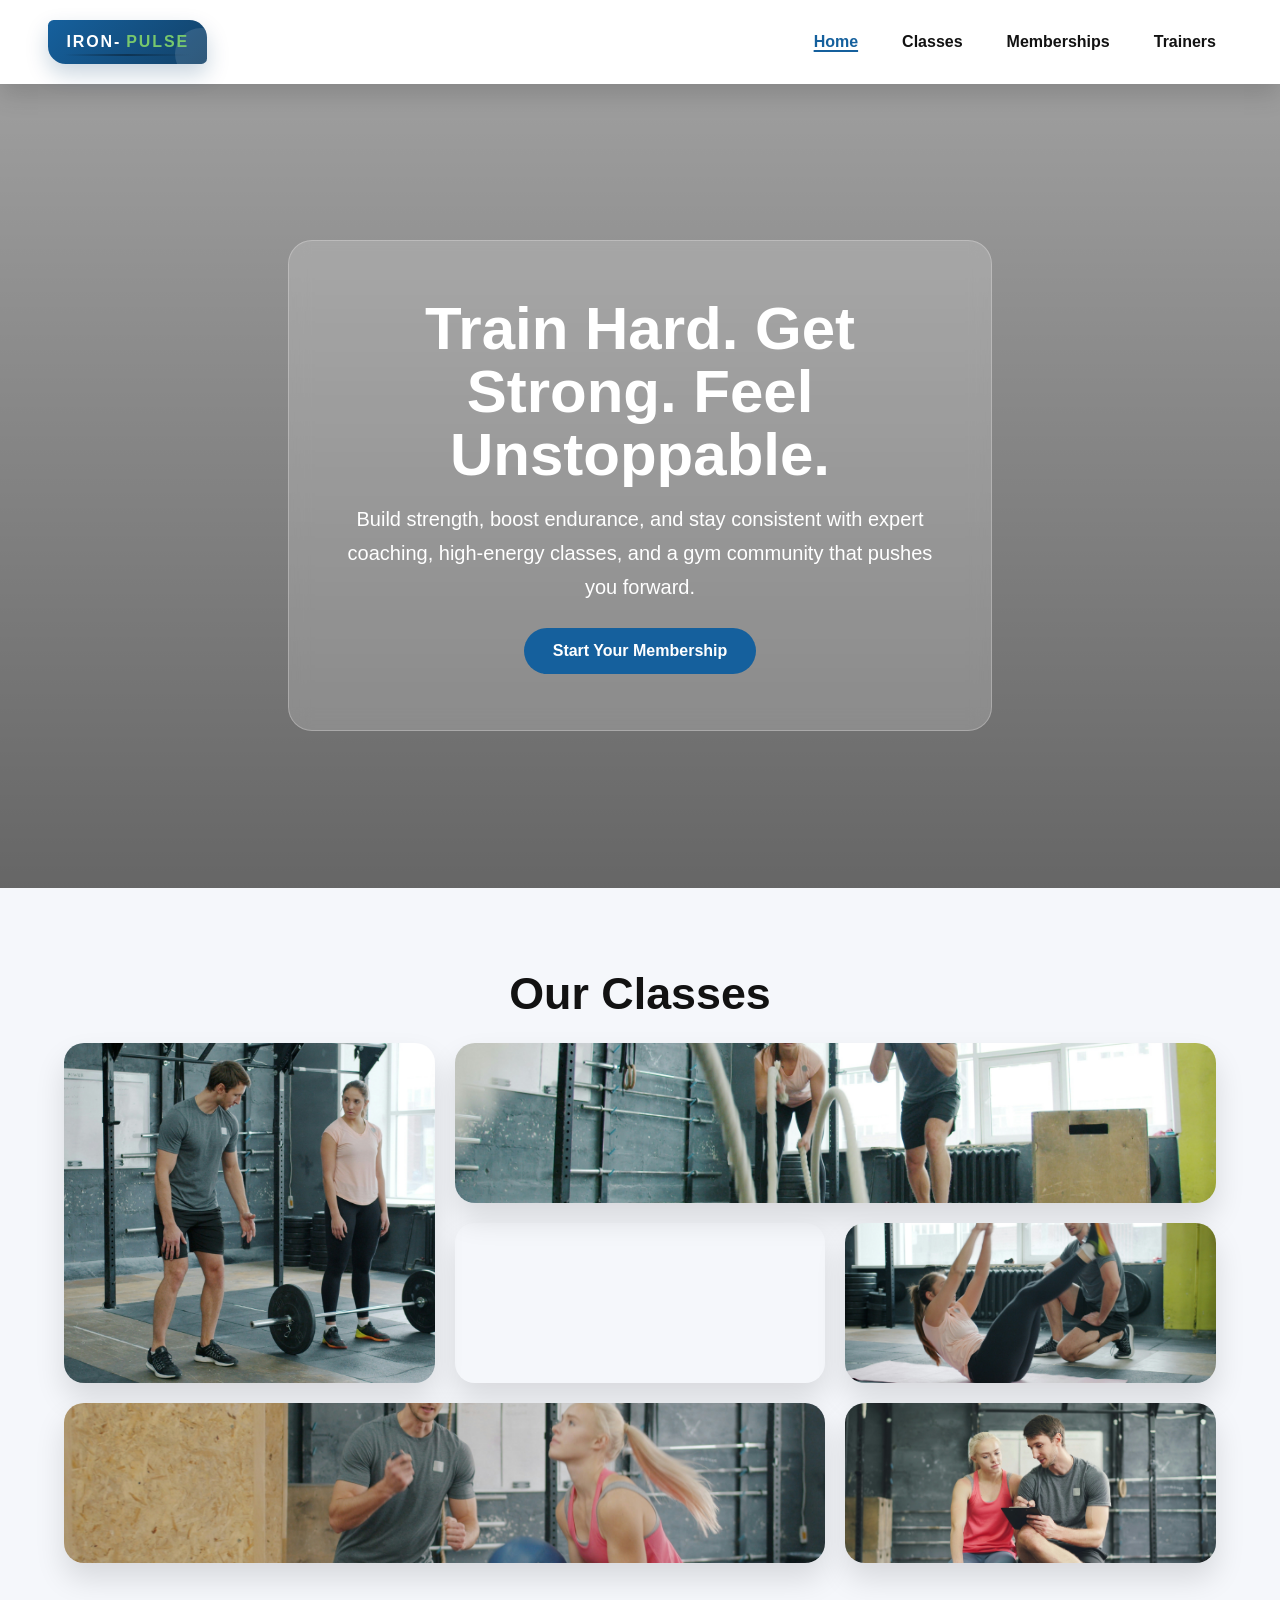
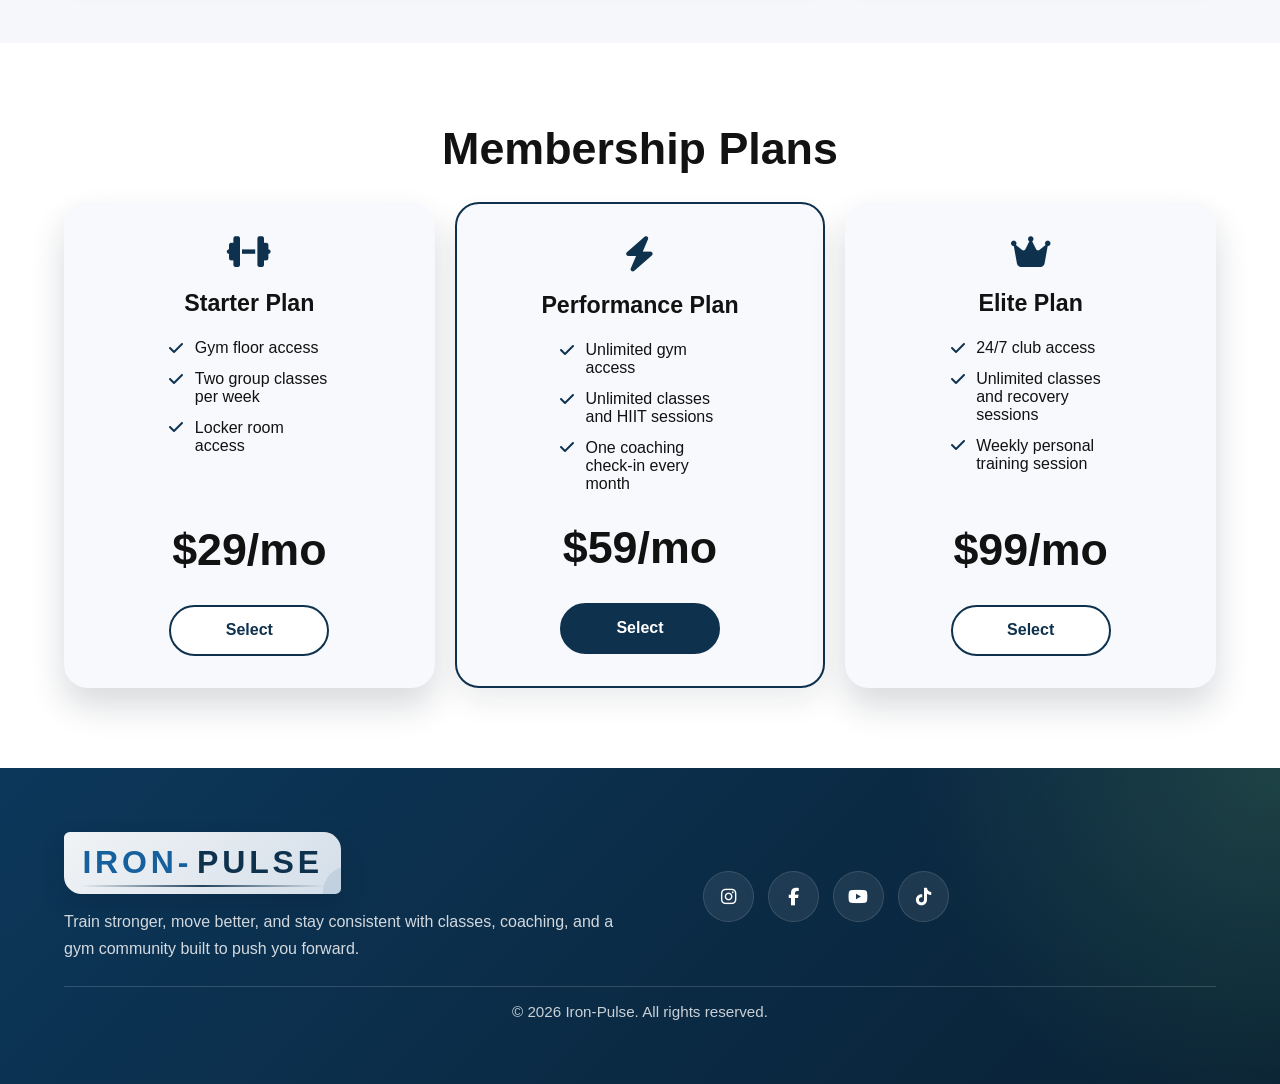
==== index.html @ 8a2f0d2b "Update index.html" ====
<!DOCTYPE html>
<html lang="en">
<head>
    <meta charset="UTF-8">
    <meta name="viewport" content="width=device-width, initial-scale=1.0">
    <title>Iron-Pulse | Home</title>
    <link rel="stylesheet" href="https://cdnjs.cloudflare.com/ajax/libs/font-awesome/6.5.2/css/all.min.css">
    <link rel="stylesheet" href="style.css">
</head>
<body>

    <header class="site-header">
        <a href="#" class="logo">
            Iron-
            <span>Pulse</span>
        </a>

        <button class="ham-menu" type="button" aria-label="Open navigation menu" aria-expanded="false" aria-controls="site-nav">
            <span></span>
            <span></span>
            <span></span>
        </button>

        <nav class="off-screen-menu" id="site-nav">
            <ul>
                <li><a class="current-page" href="#">Home</a></li>
                <li><a href="classes.html">Classes</a></li>
                <li><a href="memberships.html">Memberships</a></li>
                <li><a href="trainers.html">Trainers</a></li>
            </ul>
        </nav>
    </header>
    
    <main>

        <section class="hero">
            <div class="hero-shadow"></div>
            <div class="hero-container">
                <div class="text-box">
                    <h1>Train Hard. Get Strong. Feel Unstoppable.</h1>
                    <p>Build strength, boost endurance, and stay consistent with expert coaching, high-energy classes, and a gym community that pushes you forward.</p>
                    <a class="btn" href="#">Start Your Membership</a>
                </div>
            </div>
        </section>

        <section class="classes">
            <div class="classes-container">
                <h2>Our Classes</h2>
                <div class="classes-grid">
                    <div class="class-box class-box-1"><span>Strength Training</span></div>
                    <div class="class-box class-box-2"><span>HIIT Conditioning</span></div>
                    <div class="class-box class-box-3"><span>Boxing Basics</span></div>
                    <div class="class-box class-box-4"><span>Core Power</span></div>
                    <div class="class-box class-box-5"><span>Mobility Flow</span></div>
                    <div class="class-box class-box-6"><span>Recovery Zone</span></div>
                </div>
            </div>
        </section>

        <section class="memberships">
            <div class="memberships-container">
                <h2>Membership Plans</h2>
                <div class="membership-cards">
                    <article class="card">
                        <i class="fa-solid fa-dumbbell plan-icon" aria-hidden="true"></i>
                        <h3>Starter Plan</h3>
                        <ul>
                            <li>Gym floor access</li>
                            <li>Two group classes per week</li>
                            <li>Locker room access</li>
                        </ul>
                        <p class="price">$29/mo</p>
                        <a href="#" class="plan-btn">Select</a>
                    </article>

                    <article class="card recommended">
                        <i class="fa-solid fa-bolt plan-icon" aria-hidden="true"></i>
                        <h3>Performance Plan</h3>
                        <ul>
                            <li>Unlimited gym access</li>
                            <li>Unlimited classes and HIIT sessions</li>
                            <li>One coaching check-in every month</li>
                        </ul>
                        <p class="price">$59/mo</p>
                        <a href="#" class="plan-btn">Select</a>
                    </article>

                    <article class="card">
                        <i class="fa-solid fa-crown plan-icon" aria-hidden="true"></i>
                        <h3>Elite Plan</h3>
                        <ul>
                            <li>24/7 club access</li>
                            <li>Unlimited classes and recovery sessions</li>
                            <li>Weekly personal training session</li>
                        </ul>
                        <p class="price">$99/mo</p>
                        <a href="#" class="plan-btn">Select</a>
                    </article>
                </div>
            </div>
        </section>

    </main>

    <footer class="site-footer">
        <div class="footer-container">
            <div class="footer-brand">
                <a href="#" class="footer-logo">Iron-<span>Pulse</span></a>
                <p>Train stronger, move better, and stay consistent with classes, coaching, and a gym community built to push you forward.</p>
            </div>

            <div class="footer-links">
                <a href="#" aria-label="Instagram">
                    <i class="fa-brands fa-instagram" aria-hidden="true"></i>
                </a>
                <a href="#" aria-label="Facebook">
                    <i class="fa-brands fa-facebook-f" aria-hidden="true"></i>
                </a>
                <a href="#" aria-label="YouTube">
                    <i class="fa-brands fa-youtube" aria-hidden="true"></i>
                </a>
                <a href="#" aria-label="TikTok">
                    <i class="fa-brands fa-tiktok" aria-hidden="true"></i>
                </a>
            </div>

            <p class="footer-copy">&copy; 2026 Iron-Pulse. All rights reserved.</p>
        </div>
    </footer>

    <script>
        const hamMenu = document.querySelector('.ham-menu');
        const offScreenMenu = document.querySelector('.off-screen-menu');

        hamMenu.addEventListener('click', () => {
            const isActive = hamMenu.classList.toggle('active');
            offScreenMenu.classList.toggle('active');
            hamMenu.setAttribute('aria-expanded', String(isActive));
            hamMenu.setAttribute('aria-label', isActive ? 'Close navigation menu' : 'Open navigation menu');
        });
    </script>
</body>
</html>
---- style.css ----
:root {
    --primary-color: hsl(207, 76%, 35%);
    --white: white;
    --text-color: #121212;
    --header-shadow: 0 10px 24px rgba(0, 0, 0, 0.16);
    --secondary-color: hsl(207, 70%, 18%);
}

* {
    margin: 0;
    padding: 0;
    box-sizing: border-box;
}

body {
    font-family: Arial, sans-serif;
    color: var(--text-color);
}

.site-header {
    width: 100%;
    display: flex;
    justify-content: space-between;
    align-items: center;
    gap: 1rem;
    padding: 1rem clamp(1rem, 4vw, 3rem);
    background-color: var(--white);
    box-shadow: var(--header-shadow);
    position: relative;
    z-index: 1000;
}

.logo {
    position: relative;
    display: inline-flex;
    align-items: center;
    gap: 0.3rem;
    padding: 0.8rem 1.15rem;
    background: linear-gradient(135deg, var(--primary-color), hsl(207, 70%, 24%));
    color: var(--white);
    font-weight: 700;
    text-decoration: none;
    text-transform: uppercase;
    letter-spacing: 0.12em;
    border-radius: 0.35rem 1.1rem 0.35rem 1.1rem;
    box-shadow: 0 10px 22px rgba(11, 64, 108, 0.22);
    overflow: hidden;
}

.logo::after {
    content: "";
    position: absolute;
    inset: auto -12% -38% auto;
    width: 3.25rem;
    height: 3.25rem;
    background: rgba(255, 255, 255, 0.12);
    border-radius: 50%;
}

.logo span {
    color: #77c76d;
    position: relative;
    z-index: 1;
}

.logo::before {
    content: "";
    position: absolute;
    left: 1rem;
    right: 1rem;
    bottom: 0.45rem;
    height: 2px;
    background: linear-gradient(90deg, transparent, var(--secondary-color), transparent);
    opacity: 0.9;
}

.ham-menu {
    display: inline-flex;
    flex-direction: column;
    justify-content: space-between;
    width: 2.5rem;
    height: 2rem;
    padding: 0;
    border: 0;
    background: transparent;
    cursor: pointer;
    position: relative;
    z-index: 1100;
}

.ham-menu span {
    display: block;
    width: 100%;
    height: 0.25rem;
    background-color: var(--primary-color);
    border-radius: 999px;
    transition: transform 0.3s ease, opacity 0.3s ease, background-color 0.3s ease;
    transform-origin: center;
}

.ham-menu.active span:nth-child(1) {
    transform: translateY(0.875rem) rotate(45deg);
    background-color: var(--white);
}

.ham-menu.active span:nth-child(2) {
    opacity: 0;
}

.ham-menu.active span:nth-child(3) {
    transform: translateY(-0.875rem) rotate(-45deg);
    background-color: var(--white);
}

.off-screen-menu {
    position: fixed;
    top: 0;
    right: -100%;
    width: min(85vw, 22rem);
    height: 100dvh;
    padding: 6rem 2rem 2rem;
    background-color: var(--secondary-color);
    transition: right 0.3s ease;
    z-index: 1050;
}

.off-screen-menu.active {
    right: 0;
}

.off-screen-menu ul {
    list-style: none;
    display: flex;
    flex-direction: column;
    gap: 1rem;
}

.off-screen-menu a {
    display: block;
    color: var(--white);
    text-decoration: none;
    font-size: clamp(1.1rem, 2vw, 1.35rem);
    font-weight: 700;
    padding: 0.85rem 1rem;
    border: 1px solid rgba(255, 255, 255, 0.2);
}

.off-screen-menu a:hover,
.off-screen-menu a:focus-visible {
    background-color: rgba(255, 255, 255, 0.12);
    outline: none;
}

@media (min-width: 768px) {
    .site-header {
        padding-block: 1.25rem;
    }

    .ham-menu {
        display: none;
    }

    .off-screen-menu {
        position: static;
        width: auto;
        height: auto;
        padding: 0;
        background-color: transparent;
        transition: none;
    }

    .off-screen-menu ul {
        flex-direction: row;
        align-items: center;
        gap: 0.75rem;
    }

    .off-screen-menu a {
        color: var(--text-color);
        font-size: 1rem;
        padding: 0.65rem 1rem;
        border: 0;
        background-color: transparent;
    }

    .off-screen-menu a:hover,
    .off-screen-menu a:focus-visible {
        color: var(--primary-color);
    }

    .off-screen-menu a.current-page {
        color: var(--primary-color);
        font-weight: bold;
        text-decoration: underline;
        text-decoration-color: var(--primary-color);
        text-decoration-thickness: 2px;
        text-underline-offset: 0.18em;
    }
}


/* hero section */
.hero {
    min-height: calc(100dvh - 5rem);
    color: white;
    background: url('images/hero.jpg');
    background-repeat: no-repeat;
    background-size: cover;
    background-position: center;
    position: relative;
    display: flex;
    justify-content: center;
    align-items: center;
    text-align: center;
    padding: clamp(2rem, 6vw, 5rem) clamp(1rem, 4vw, 3rem);
}

.hero-shadow {
    position: absolute;
    inset: 0;
    background: linear-gradient(180deg, rgba(0, 0, 0, 0.38), rgba(0, 0, 0, 0.6));
}

.hero-container {
    position: relative;
    z-index: 1;
    width: min(100%, 70rem);
    display: flex;
    justify-content: center;
}

.text-box {
    width: min(100%, 44rem);
    background: rgba(245, 244, 244, 0.2);
    backdrop-filter: blur(10px);
    border: 1px solid rgba(241, 239, 239, 0.3);
    padding: clamp(1.5rem, 5vw, 3.5rem);
    border-radius: clamp(1rem, 2vw, 1.5rem);
}

.text-box h1 {
    font-size: clamp(2rem, 4.8vw, 3.75rem);
    line-height: 1.05;
    margin-bottom: 1rem;
    text-wrap: balance;
}

.text-box p {
    max-width: 38rem;
    margin: 0 auto;
    font-size: clamp(1rem, 2.2vw, 1.25rem);
    line-height: 1.7;
}

.btn {
    display: inline-block;
    margin-top: 1.5rem;
    background-color: var(--primary-color);
    color: white;
    text-decoration: none;
    padding: 0.9rem 1.8rem;
    font-weight: bold;
    border-radius: 999px;
    cursor: pointer;
    transition: transform 0.3s ease, box-shadow 0.3s ease, background-color 0.3s ease;
}

.btn:hover,
.btn:focus-visible {
    background-color: var(--secondary-color);
    transform: translateY(-4px);
    box-shadow: 0 14px 24px rgba(0, 0, 0, 0.18);
    outline: none;
}

@media (max-width: 767px) {
    .hero {
        min-height: calc(100dvh - 4.5rem);
    }

    .text-box {
        text-align: left;
    }

    .text-box p {
        margin-inline: 0;
    }

    .btn {
        width: 100%;
        text-align: center;
    }
}

@media (min-width: 900px) {
    .hero {
        min-height: calc(100dvh - 6rem);
    }

    .text-box {
        padding-inline: clamp(2.5rem, 4vw, 4rem);
    }
}

/* classes section */
.classes {
    padding: clamp(3rem, 7vw, 5rem) clamp(1rem, 4vw, 3rem);
    background: #f5f7fb;
}

.classes-container {
    width: min(100%, 72rem);
    margin: 0 auto;
}

.classes-container h2 {
    margin-bottom: 1.5rem;
    font-size: clamp(1.8rem, 4vw, 2.8rem);
    text-align: center;
}

.classes-grid {
    display: grid;
    grid-template-columns: 1fr;
    gap: 1rem;
}

.class-box {
    min-height: 14rem;
    position: relative;
    display: flex;
    align-items: flex-end;
    padding: 1.25rem;
    border-radius: 1.25rem;
    overflow: hidden;
    box-shadow: 0 16px 30px rgba(0, 0, 0, 0.12);
    isolation: isolate;
}

.class-box-1 {
    --class-image: url('images/strength-training.jpg');
}

.class-box-2 {
    --class-image: url('images/HIIT-conditioning.jpg');
}

.class-box-3 {
    --class-image: url('images/boxing-basics.jpg');
}

.class-box-4 {
    --class-image: url('images/core-power.jpg');
}

.class-box-5 {
    --class-image: url('images/mobility-flow.jpg');
}

.class-box-6 {
    --class-image: url('images/recovery-zone.jpg');
}

.class-box::before {
    content: "";
    position: absolute;
    inset: 0;
    background-image: var(--class-image);
    background-repeat: no-repeat;
    background-size: cover;
    background-position: center;
    transform: scale(1.12);
    transition: transform 0.35s ease;
    z-index: -2;
}

.class-box::after {
    content: "";
    position: absolute;
    inset: auto 0 0;
    height: 45%;
    background: linear-gradient(180deg, transparent, rgba(0, 0, 0, 0.72));
    opacity: 0;
    transform: translateY(18px);
    transition: opacity 0.35s ease, transform 0.35s ease;
    z-index: -1;
}

.class-box span {
    position: relative;
    color: var(--white);
    font-size: clamp(1.15rem, 2vw, 1.5rem);
    font-weight: 700;
    letter-spacing: 0.03em;
    opacity: 0;
    transform: translateY(12px);
    transition: opacity 0.35s ease, transform 0.35s ease;
}

.class-box:hover::before,
.class-box:focus-within::before {
    transform: scale(1);
}

.class-box:hover::after,
.class-box:focus-within::after {
    opacity: 1;
    transform: translateY(0);
}

.class-box:hover span,
.class-box:focus-within span {
    opacity: 1;
    transform: translateY(0);
}

@media (hover: none) {
    .class-box::before {
        transform: scale(1);
    }

    .class-box::after {
        opacity: 1;
        transform: translateY(0);
    }

    .class-box span {
        opacity: 1;
        transform: translateY(0);
    }
}

@media (min-width: 900px) {
    .classes-grid {
        grid-template-columns: repeat(3, minmax(0, 1fr));
        grid-template-rows: repeat(3, minmax(10rem, 1fr));
        grid-template-areas:
            "box-1 box-2 box-2"
            "box-1 box-3 box-4"
            "box-5 box-5 box-6";
        gap: 1.25rem;
    }

    .class-box {
        min-height: 0;
    }

    .class-box-1 {
        grid-area: box-1;
    }

    .class-box-2 {
        grid-area: box-2;
    }

    .class-box-3 {
        grid-area: box-3;
    }

    .class-box-4 {
        grid-area: box-4;
    }

    .class-box-5 {
        grid-area: box-5;
    }

    .class-box-6 {
        grid-area: box-6;
    }
}

/* memberships section */
.memberships {
    padding: clamp(3rem, 7vw, 5rem) clamp(1rem, 4vw, 3rem);
    background: var(--white);
}

.memberships-container {
    width: min(100%, 72rem);
    margin: 0 auto;
}

.memberships-container h2 {
    margin-bottom: 1.75rem;
    font-size: clamp(1.8rem, 4vw, 2.8rem);
    text-align: center;
}

.membership-cards {
    display: grid;
    grid-template-columns: 1fr;
    gap: 1.25rem;
}

.card {
    display: flex;
    flex-direction: column;
    align-items: center;
    gap: 0.35rem;
    padding: 2rem 1.5rem;
    border-radius: 1.5rem;
    background: #f7f9fc;
    box-shadow: 0 14px 28px rgba(15, 23, 42, 0.08);
    text-align: center;
    transition: transform 0.3s ease, box-shadow 0.3s ease;
}

.plan-icon {
    font-size: 2.2rem;
    color: var(--secondary-color);
    margin-bottom: 1rem;
}

.card h3 {
    font-size: 1.45rem;
    margin-bottom: 1rem;
}

.card ul {
    list-style: none;
    margin-bottom: 1.5rem;
    width: fit-content;
    max-width: min(100%, 18ch);
    margin-inline: auto;
    text-align: left;
}

.card li {
    position: relative;
    padding-left: 1.6rem;
}

.card li + li {
    margin-top: 0.8rem;
}

.card li::before {
    content: "\f00c";
    font-family: "Font Awesome 6 Free";
    font-weight: 900;
    color: var(--secondary-color);
    position: absolute;
    left: 0;
    top: 0.05rem;
}

.price {
    margin-top: auto;
    margin-bottom: 1.5rem;
    font-size: clamp(2rem, 5vw, 2.8rem);
    font-weight: 800;
    color: var(--text-color);
}

.plan-btn {
    display: inline-block;
    min-width: 10rem;
    padding: 0.9rem 1.5rem;
    border: 2px solid var(--secondary-color);
    border-radius: 999px;
    text-decoration: none;
    font-weight: 700;
    color: var(--secondary-color);
    background: var(--white);
    transition: background-color 0.3s ease, color 0.3s ease, transform 0.3s ease, box-shadow 0.3s ease;
}

.card:not(.recommended):hover {
    transform: translateY(-6px);
    box-shadow: 0 18px 34px rgba(15, 23, 42, 0.16);
}

.card:not(.recommended) .plan-btn:hover,
.card:not(.recommended) .plan-btn:focus-visible {
    background-color: var(--secondary-color);
    color: var(--white);
    outline: none;
}

.card.recommended {
    border: 2px solid var(--secondary-color);
}

.card:not(.recommended) {
    box-shadow: 0 18px 34px rgba(15, 23, 42, 0.16);
}

.card.recommended .plan-btn {
    background: var(--secondary-color);
    color: var(--white);
}

.card.recommended .plan-btn:hover,
.card.recommended .plan-btn:focus-visible {
    background-color: var(--primary-color);
    transform: translateY(-4px);
    box-shadow: 0 14px 24px rgba(15, 23, 42, 0.18);
    outline: none;
}

@media (min-width: 900px) {
    .membership-cards {
        grid-template-columns: repeat(3, minmax(0, 1fr));
        align-items: stretch;
    }
}

/* footer */
.site-footer {
    padding: clamp(2.5rem, 6vw, 4rem) clamp(1rem, 4vw, 3rem);
    background:
        radial-gradient(circle at top right, rgba(119, 199, 109, 0.18), transparent 28%),
        linear-gradient(135deg, hsl(207, 76%, 20%), hsl(207, 70%, 12%));
    color: var(--white);
}

.footer-container {
    width: min(100%, 72rem);
    margin: 0 auto;
    display: grid;
    gap: 1.5rem;
}

.footer-brand {
    display: grid;
    gap: 0.85rem;
}

.footer-logo {
    position: relative;
    display: inline-flex;
    align-items: center;
    gap: 0.3rem;
    width: fit-content;
    padding: 0.8rem 1.15rem;
    background: linear-gradient(135deg, rgba(255, 255, 255, 0.94), rgba(240, 247, 255, 0.88));
    color: var(--primary-color);
    text-decoration: none;
    font-size: clamp(1.4rem, 3vw, 2rem);
    font-weight: 800;
    text-transform: uppercase;
    letter-spacing: 0.12em;
    border-radius: 0.35rem 1.1rem 0.35rem 1.1rem;
    box-shadow: 0 10px 22px rgba(7, 28, 48, 0.22);
    overflow: hidden;
}

.footer-logo::before {
    content: "";
    position: absolute;
    left: 1rem;
    right: 1rem;
    bottom: 0.45rem;
    height: 2px;
    background: linear-gradient(90deg, transparent, var(--secondary-color), transparent);
    opacity: 0.9;
}

.footer-logo::after {
    content: "";
    position: absolute;
    inset: auto -12% -38% auto;
    width: 3.25rem;
    height: 3.25rem;
    background: rgba(16, 84, 139, 0.1);
    border-radius: 50%;
}

.footer-logo span {
    color: var(--secondary-color);
    position: relative;
    z-index: 1;
}

.footer-brand p {
    max-width: 36rem;
    color: rgba(255, 255, 255, 0.82);
    line-height: 1.7;
}

.footer-links {
    display: flex;
    flex-wrap: wrap;
    align-items: center;
    justify-content: flex-start;
    gap: 0.85rem;
}

.footer-links a {
    display: inline-flex;
    align-items: center;
    justify-content: center;
    width: 3.2rem;
    height: 3.2rem;
    border-radius: 999px;
    text-decoration: none;
    color: var(--white);
    background: rgba(255, 255, 255, 0.08);
    border: 1px solid rgba(255, 255, 255, 0.12);
    transition: transform 0.3s ease, background-color 0.3s ease, border-color 0.3s ease;
}

.footer-links a:hover,
.footer-links a:focus-visible {
    transform: translateY(-3px);
    background: rgba(119, 199, 109, 0.16);
    border-color: rgba(119, 199, 109, 0.5);
    outline: none;
}

.footer-links i {
    font-size: 1.1rem;
}

.footer-copy {
    border-top: 1px solid rgba(255, 255, 255, 0.16);
    padding-top: 1rem;
    color: rgba(255, 255, 255, 0.78);
    font-size: 0.95rem;
    text-align: center;
}

@media (min-width: 900px) {
    .footer-container {
        grid-template-columns: 1.2fr 1fr;
        align-items: center;
    }

    .footer-copy {
        grid-column: 1 / -1;
    }
}
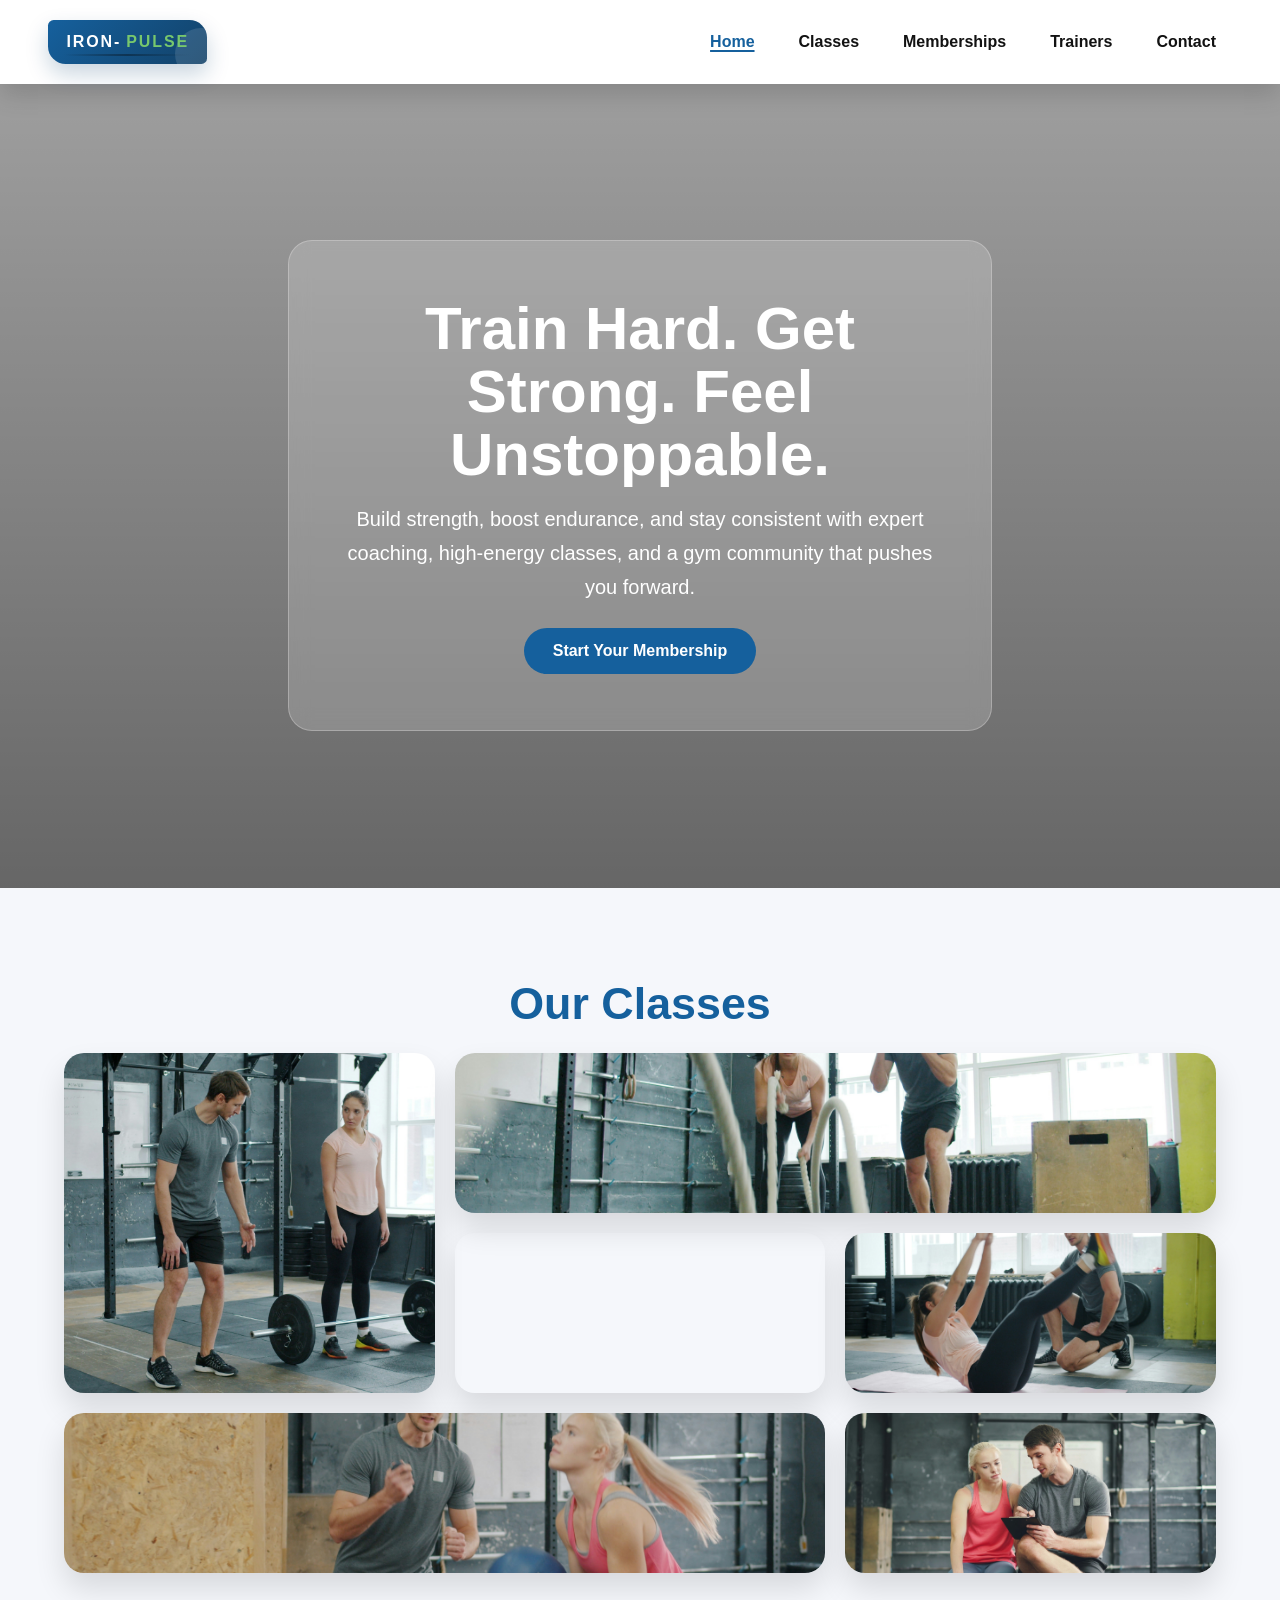
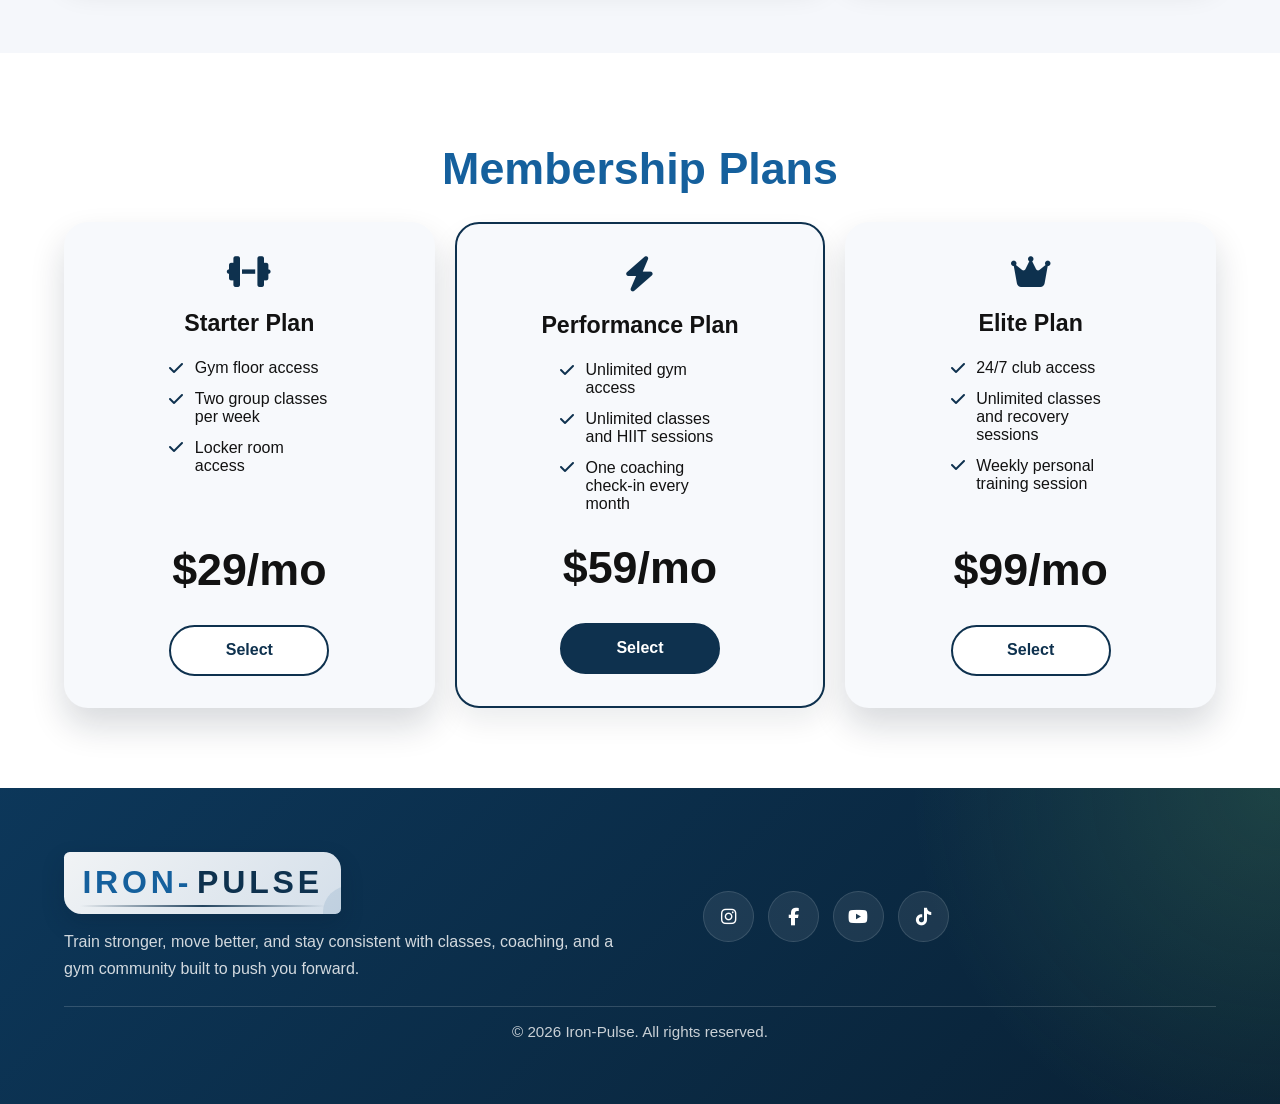
==== commit 6e34f2e8: "Update project files" ====
--- a/index.html
+++ b/index.html
@@ -10,7 +10,7 @@
 <body>
 
     <header class="site-header">
-        <a href="#" class="logo">
+        <a href="index.html" class="logo">
             Iron-
             <span>Pulse</span>
         </a>
@@ -23,10 +23,11 @@
 
         <nav class="off-screen-menu" id="site-nav">
             <ul>
-                <li><a class="current-page" href="#">Home</a></li>
+                <li><a class="current-page" href="index.html">Home</a></li>
                 <li><a href="classes.html">Classes</a></li>
                 <li><a href="memberships.html">Memberships</a></li>
                 <li><a href="trainers.html">Trainers</a></li>
+                <li><a href="contact.html">Contact</a></li>
             </ul>
         </nav>
     </header>
@@ -39,14 +40,14 @@
                 <div class="text-box">
                     <h1>Train Hard. Get Strong. Feel Unstoppable.</h1>
                     <p>Build strength, boost endurance, and stay consistent with expert coaching, high-energy classes, and a gym community that pushes you forward.</p>
-                    <a class="btn" href="#">Start Your Membership</a>
+                    <a class="btn" href="memberships.html">Start Your Membership</a>
                 </div>
             </div>
         </section>
 
-        <section class="classes">
-            <div class="classes-container">
-                <h2>Our Classes</h2>
+        <section class="classes section-shell">
+            <div class="classes-container content-container">
+                <h2 class="section-heading">Our Classes</h2>
                 <div class="classes-grid">
                     <div class="class-box class-box-1"><span>Strength Training</span></div>
                     <div class="class-box class-box-2"><span>HIIT Conditioning</span></div>
@@ -58,9 +59,9 @@
             </div>
         </section>
 
-        <section class="memberships">
-            <div class="memberships-container">
-                <h2>Membership Plans</h2>
+        <section class="memberships section-shell">
+            <div class="memberships-container content-container">
+                <h2 class="section-heading">Membership Plans</h2>
                 <div class="membership-cards">
                     <article class="card">
                         <i class="fa-solid fa-dumbbell plan-icon" aria-hidden="true"></i>
@@ -104,7 +105,7 @@
     </main>
 
     <footer class="site-footer">
-        <div class="footer-container">
+        <div class="footer-container content-container">
             <div class="footer-brand">
                 <a href="#" class="footer-logo">Iron-<span>Pulse</span></a>
                 <p>Train stronger, move better, and stay consistent with classes, coaching, and a gym community built to push you forward.</p>
--- a/style.css
+++ b/style.css
@@ -15,6 +15,22 @@
 body {
     font-family: Arial, sans-serif;
     color: var(--text-color);
+}
+
+.section-shell {
+    padding: clamp(3rem, 7vw, 5rem) clamp(1rem, 4vw, 3rem);
+}
+
+.content-container {
+    width: min(100%, 72rem);
+    margin: 0 auto;
+}
+
+.section-heading {
+    text-align: center;
+    font-size: clamp(1.8rem, 4vw, 2.8rem);
+    margin: 10px 0 40px;
+    color: var(--primary-color);
 }
 
 .site-header {
@@ -30,40 +46,53 @@
     z-index: 1000;
 }
 
-.logo {
+.logo,
+.footer-logo {
     position: relative;
     display: inline-flex;
     align-items: center;
     gap: 0.3rem;
     padding: 0.8rem 1.15rem;
+    border-radius: 0.35rem 1.1rem 0.35rem 1.1rem;
+    overflow: hidden;
+}
+
+.logo {
     background: linear-gradient(135deg, var(--primary-color), hsl(207, 70%, 24%));
     color: var(--white);
     font-weight: 700;
     text-decoration: none;
     text-transform: uppercase;
     letter-spacing: 0.12em;
-    border-radius: 0.35rem 1.1rem 0.35rem 1.1rem;
     box-shadow: 0 10px 22px rgba(11, 64, 108, 0.22);
-    overflow: hidden;
-}
-
-.logo::after {
+}
+
+.logo::after,
+.footer-logo::after {
     content: "";
     position: absolute;
     inset: auto -12% -38% auto;
     width: 3.25rem;
     height: 3.25rem;
+    border-radius: 50%;
+}
+
+.logo::after {
     background: rgba(255, 255, 255, 0.12);
-    border-radius: 50%;
+}
+
+.logo span,
+.footer-logo span {
+    position: relative;
+    z-index: 1;
 }
 
 .logo span {
     color: #77c76d;
-    position: relative;
-    z-index: 1;
-}
-
-.logo::before {
+}
+
+.logo::before,
+.footer-logo::before {
     content: "";
     position: absolute;
     left: 1rem;
@@ -304,19 +333,11 @@
 
 /* classes section */
 .classes {
-    padding: clamp(3rem, 7vw, 5rem) clamp(1rem, 4vw, 3rem);
     background: #f5f7fb;
-}
-
-.classes-container {
-    width: min(100%, 72rem);
-    margin: 0 auto;
 }
 
 .classes-container h2 {
     margin-bottom: 1.5rem;
-    font-size: clamp(1.8rem, 4vw, 2.8rem);
-    text-align: center;
 }
 
 .classes-grid {
@@ -472,19 +493,11 @@
 
 /* memberships section */
 .memberships {
-    padding: clamp(3rem, 7vw, 5rem) clamp(1rem, 4vw, 3rem);
     background: var(--white);
-}
-
-.memberships-container {
-    width: min(100%, 72rem);
-    margin: 0 auto;
 }
 
 .memberships-container h2 {
     margin-bottom: 1.75rem;
-    font-size: clamp(1.8rem, 4vw, 2.8rem);
-    text-align: center;
 }
 
 .membership-cards {
@@ -616,8 +629,6 @@
 }
 
 .footer-container {
-    width: min(100%, 72rem);
-    margin: 0 auto;
     display: grid;
     gap: 1.5rem;
 }
@@ -628,12 +639,7 @@
 }
 
 .footer-logo {
-    position: relative;
-    display: inline-flex;
-    align-items: center;
-    gap: 0.3rem;
     width: fit-content;
-    padding: 0.8rem 1.15rem;
     background: linear-gradient(135deg, rgba(255, 255, 255, 0.94), rgba(240, 247, 255, 0.88));
     color: var(--primary-color);
     text-decoration: none;
@@ -641,36 +647,15 @@
     font-weight: 800;
     text-transform: uppercase;
     letter-spacing: 0.12em;
-    border-radius: 0.35rem 1.1rem 0.35rem 1.1rem;
     box-shadow: 0 10px 22px rgba(7, 28, 48, 0.22);
-    overflow: hidden;
-}
-
-.footer-logo::before {
-    content: "";
-    position: absolute;
-    left: 1rem;
-    right: 1rem;
-    bottom: 0.45rem;
-    height: 2px;
-    background: linear-gradient(90deg, transparent, var(--secondary-color), transparent);
-    opacity: 0.9;
 }
 
 .footer-logo::after {
-    content: "";
-    position: absolute;
-    inset: auto -12% -38% auto;
-    width: 3.25rem;
-    height: 3.25rem;
     background: rgba(16, 84, 139, 0.1);
-    border-radius: 50%;
 }
 
 .footer-logo span {
     color: var(--secondary-color);
-    position: relative;
-    z-index: 1;
 }
 
 .footer-brand p {
@@ -731,3 +716,73 @@
         grid-column: 1 / -1;
     }
 }
+
+
+/*contact us page*/
+.contact-main {
+    background: var(--white);
+}
+.contact-container {
+    display: grid;
+    grid-template-columns: minmax(0, 1fr);
+    gap: clamp(2rem, 4vw, 4rem);
+    align-items: start;
+}
+.contact-form {
+  min-width: 0;
+}
+.contact-info {
+  min-width: 0;
+}
+.form-group {
+  margin-bottom: 20px;
+}
+.form-group label {
+  display: block;
+  margin-bottom: 8px;
+  font-weight: bold;
+}
+input,
+textarea {
+  width: 100%;
+  padding: 12px;
+  border: 1px solid #ddd;
+  border-radius: 8px;
+  font-family: inherit;
+}
+input:focus,
+textarea:focus {
+  outline: none;
+  box-shadow: 0 0 0 3px rgba(46, 125, 50, 0.1);
+}
+.info-item {
+  display: flex;
+  gap: 20px;
+  margin-bottom: 30px;
+}
+.info-item i {
+  font-size: 1.5rem;
+}
+
+.contact-btn {
+    background-color: var(--primary-color);
+    color: white;
+    padding: 10px;
+    border: none;
+    border-radius: 10px;
+}
+
+.contact-btn:hover {
+    font-weight: bold;
+}
+
+.fas {
+    color: var(--primary-color);
+}
+
+@media (min-width: 768px) {
+    .contact-container {
+        grid-template-columns: minmax(0, 1.65fr) minmax(18rem, 1fr);
+        align-items: stretch;
+    }
+}
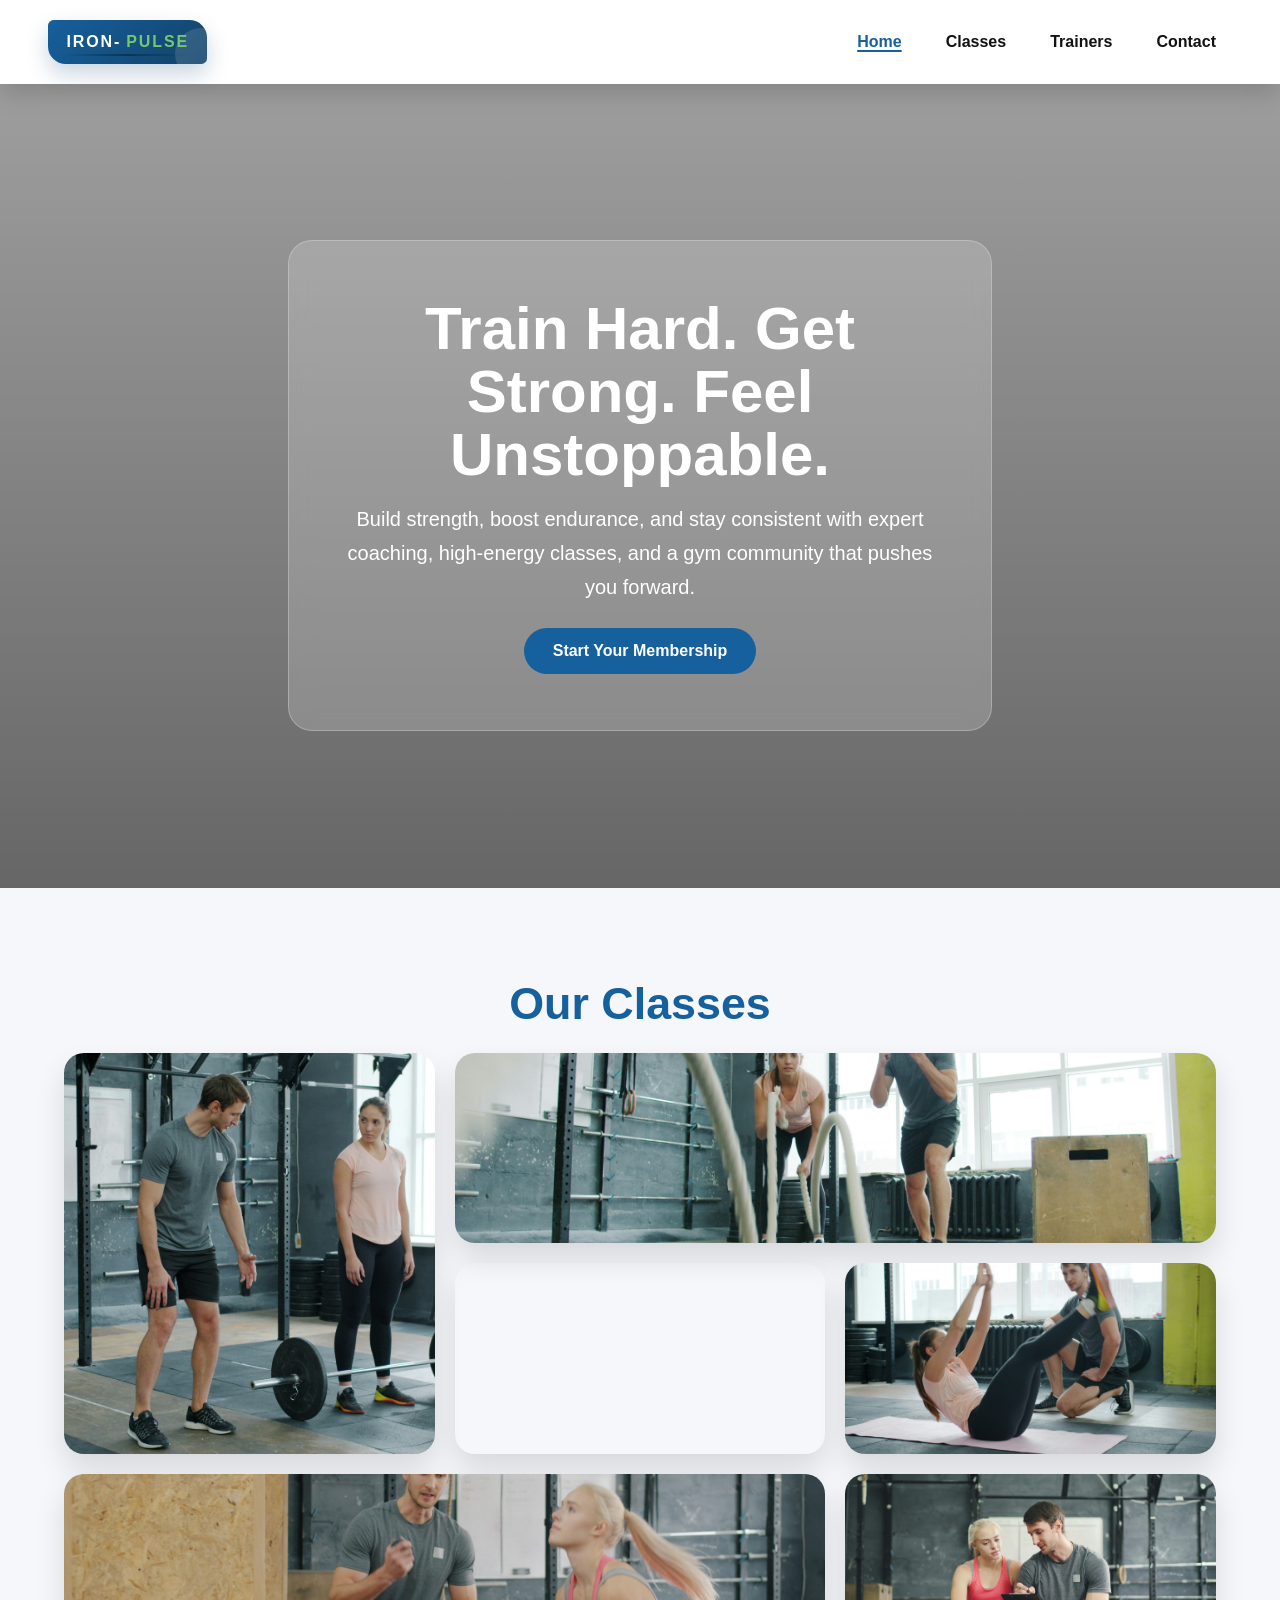
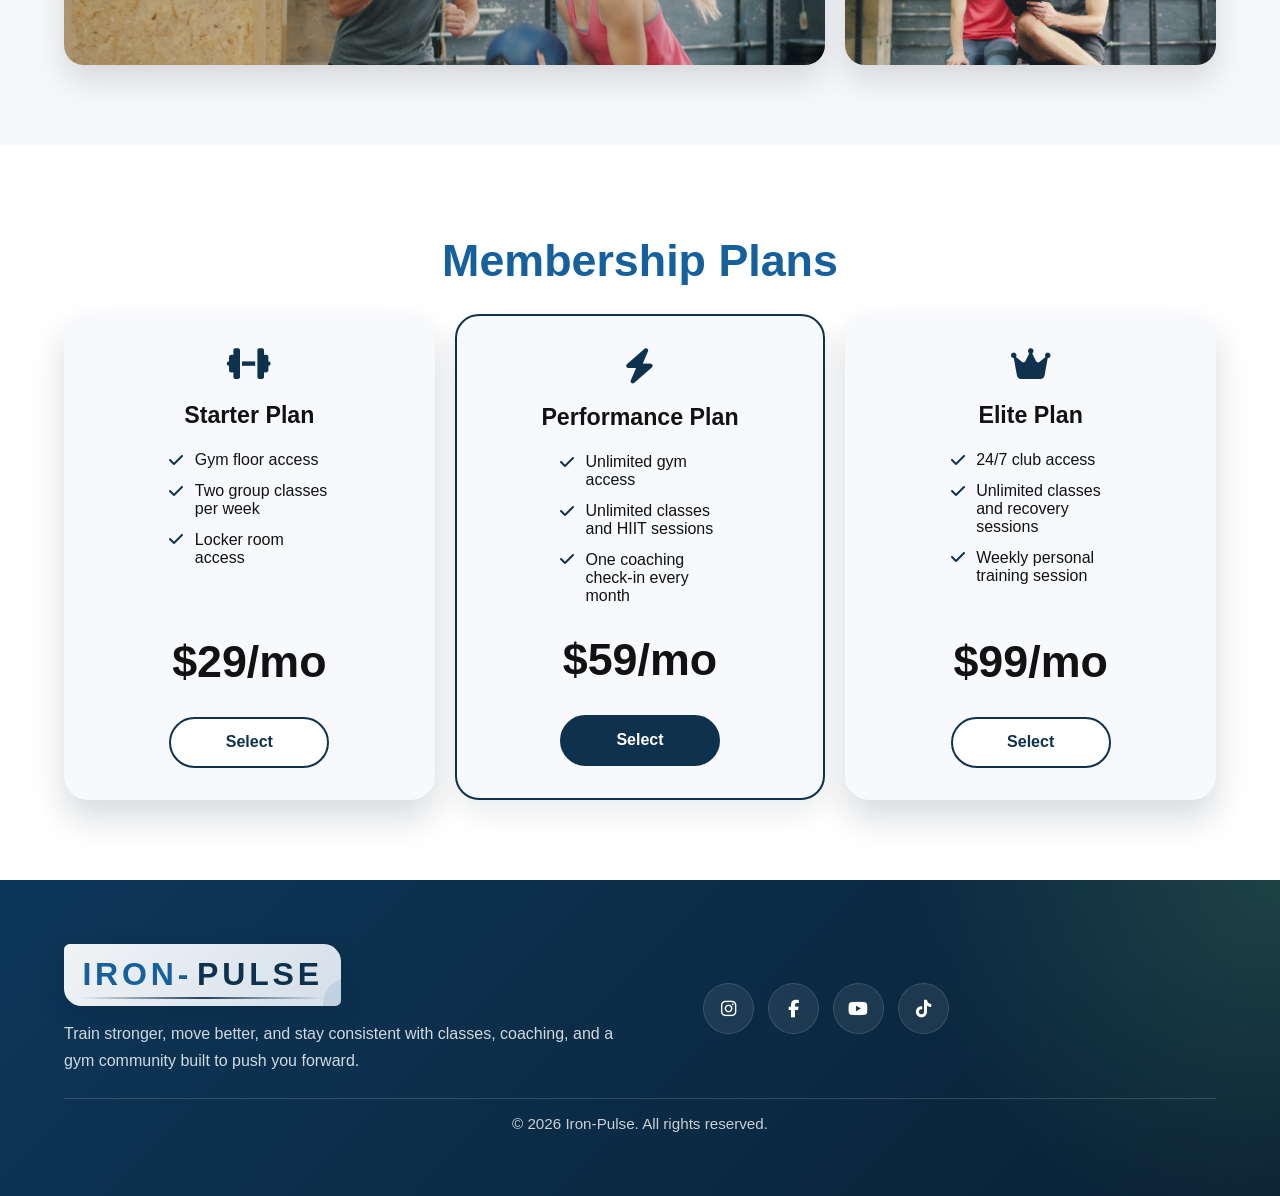
==== commit e0eb6186: "removed membership page" ====
--- a/index.html
+++ b/index.html
@@ -25,7 +25,6 @@
             <ul>
                 <li><a class="current-page" href="index.html">Home</a></li>
                 <li><a href="classes.html">Classes</a></li>
-                <li><a href="memberships.html">Memberships</a></li>
                 <li><a href="trainers.html">Trainers</a></li>
                 <li><a href="contact.html">Contact</a></li>
             </ul>
--- a/style.css
+++ b/style.css
@@ -454,7 +454,9 @@
 @media (min-width: 900px) {
     .classes-grid {
         grid-template-columns: repeat(3, minmax(0, 1fr));
-        grid-template-rows: repeat(3, minmax(10rem, 1fr));
+        height: clamp(34rem, 68vh, 46rem);
+        max-height: 88vh;
+        grid-template-rows: repeat(3, minmax(0, 1fr));
         grid-template-areas:
             "box-1 box-2 box-2"
             "box-1 box-3 box-4"
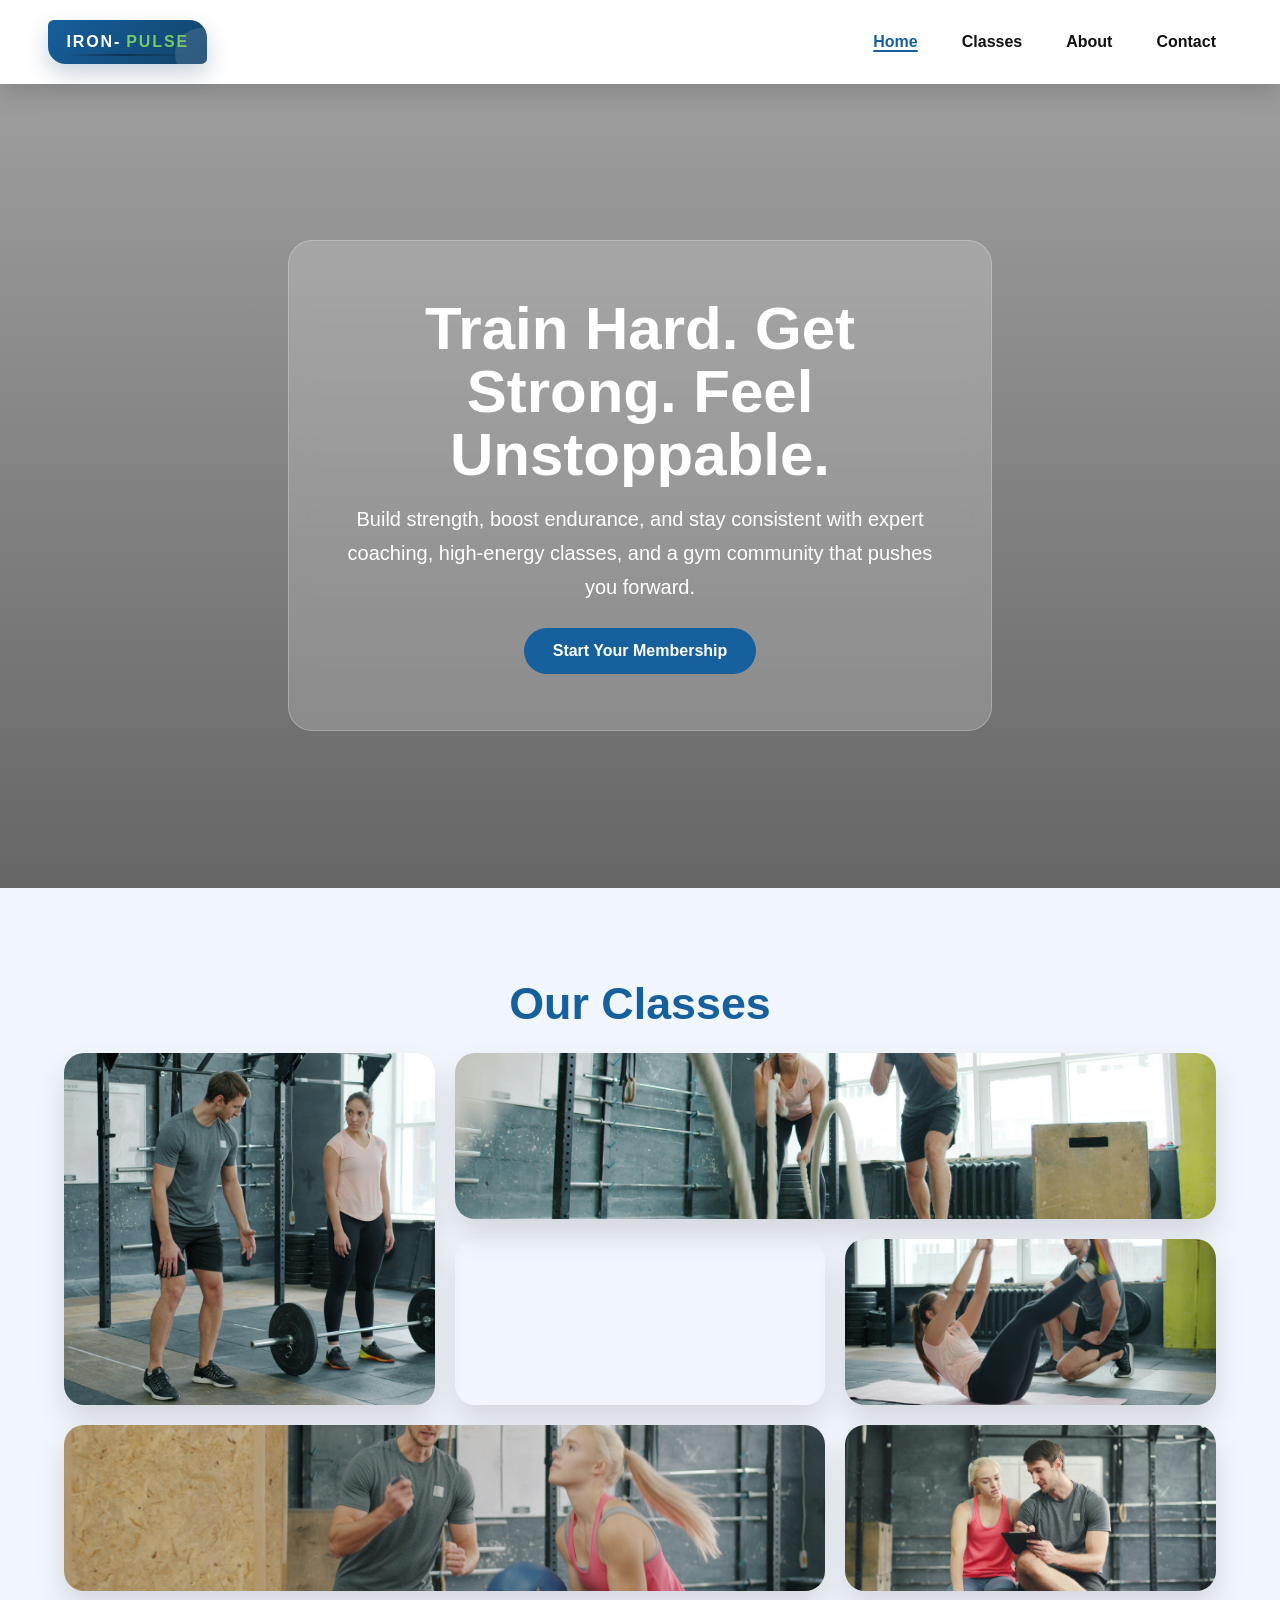
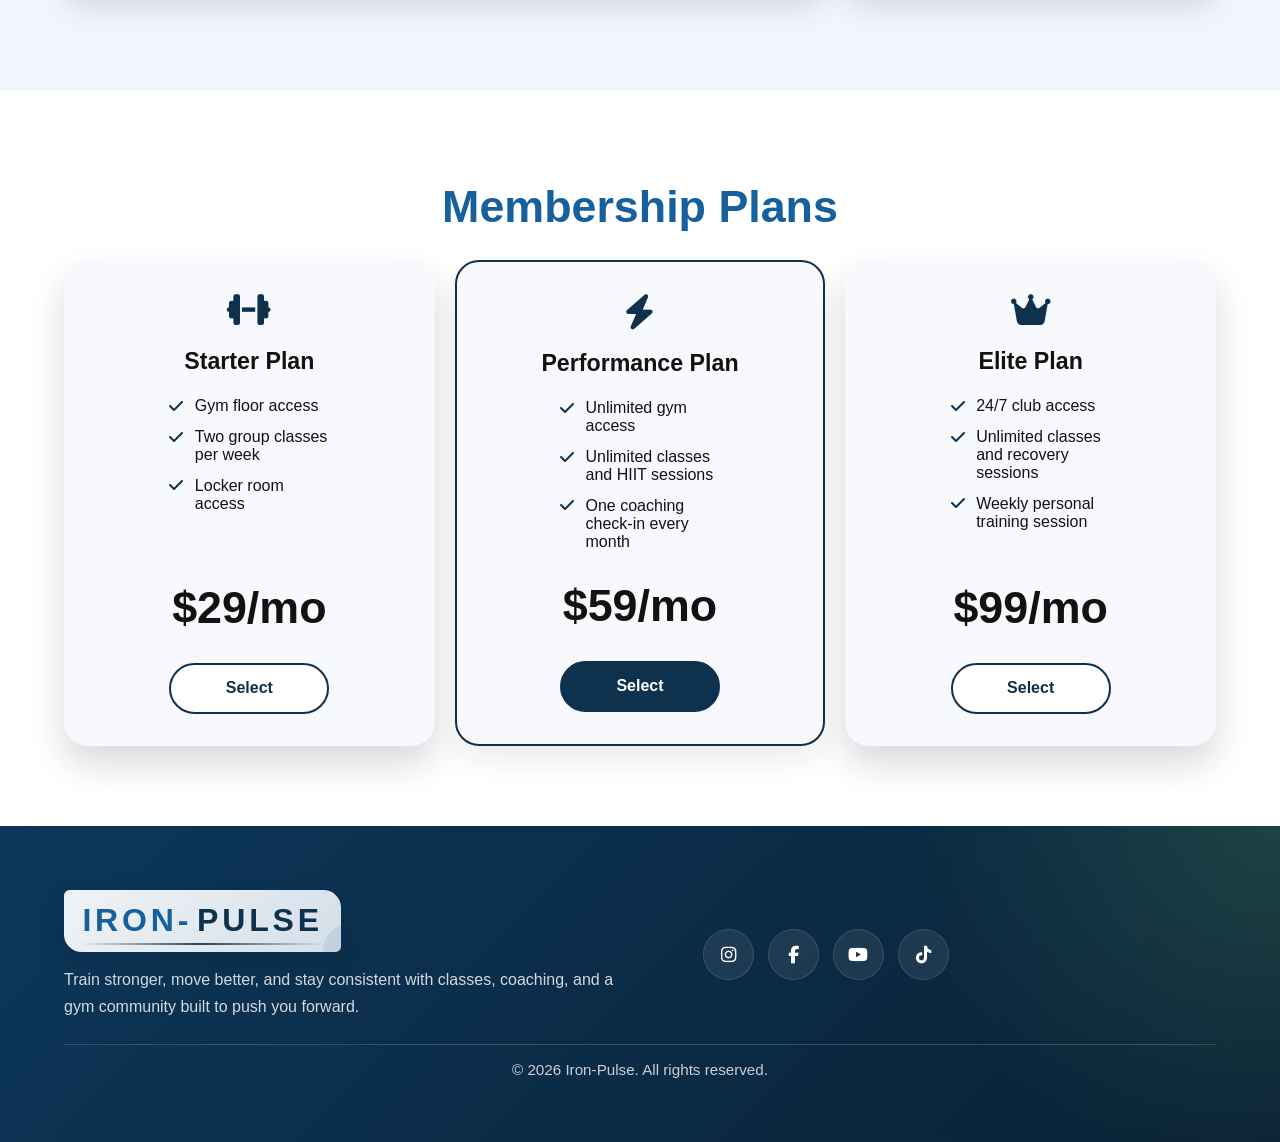
==== commit be25c83b: "updated classes and changed trainers page to about page" ====
--- a/index.html
+++ b/index.html
@@ -25,7 +25,7 @@
             <ul>
                 <li><a class="current-page" href="index.html">Home</a></li>
                 <li><a href="classes.html">Classes</a></li>
-                <li><a href="trainers.html">Trainers</a></li>
+                <li><a href="about.html">About</a></li>
                 <li><a href="contact.html">Contact</a></li>
             </ul>
         </nav>
@@ -39,7 +39,7 @@
                 <div class="text-box">
                     <h1>Train Hard. Get Strong. Feel Unstoppable.</h1>
                     <p>Build strength, boost endurance, and stay consistent with expert coaching, high-energy classes, and a gym community that pushes you forward.</p>
-                    <a class="btn" href="memberships.html">Start Your Membership</a>
+                    <a class="btn" href="#memberships">Start Your Membership</a>
                 </div>
             </div>
         </section>
@@ -58,7 +58,7 @@
             </div>
         </section>
 
-        <section class="memberships section-shell">
+        <section class="memberships section-shell" id="memberships">
             <div class="memberships-container content-container">
                 <h2 class="section-heading">Membership Plans</h2>
                 <div class="membership-cards">
--- a/style.css
+++ b/style.css
@@ -330,10 +330,11 @@
         padding-inline: clamp(2.5rem, 4vw, 4rem);
     }
 }
+/*end of hero section.*/
 
 /* classes section */
 .classes {
-    background: #f5f7fb;
+    background: #f1f5fc;
 }
 
 .classes-container h2 {
@@ -454,13 +455,14 @@
 @media (min-width: 900px) {
     .classes-grid {
         grid-template-columns: repeat(3, minmax(0, 1fr));
-        height: clamp(34rem, 68vh, 46rem);
+        height: clamp(34rem, 62vh, 46rem);
         max-height: 88vh;
         grid-template-rows: repeat(3, minmax(0, 1fr));
         grid-template-areas:
             "box-1 box-2 box-2"
             "box-1 box-3 box-4"
-            "box-5 box-5 box-6";
+            "box-5 box-5 box-6"
+            "box-7 box-8 box-8"; /*this last one is only for the classes page.*/
         gap: 1.25rem;
     }
 
@@ -755,7 +757,7 @@
 input:focus,
 textarea:focus {
   outline: none;
-  box-shadow: 0 0 0 3px rgba(46, 125, 50, 0.1);
+  box-shadow: 0 0 0 3px rgba(46, 60, 125, 0.1);
 }
 .info-item {
   display: flex;
@@ -769,13 +771,17 @@
 .contact-btn {
     background-color: var(--primary-color);
     color: white;
-    padding: 10px;
+    padding: 0.8rem 1.6rem;
     border: none;
-    border-radius: 10px;
+    border-radius: 999px;
+    font-weight: bold;
 }
 
 .contact-btn:hover {
-    font-weight: bold;
+    background-color: var(--secondary-color);
+    transition: .6s ease;
+    transform: translateY(-2px);
+    box-shadow: 0 7px 24px rgba(0, 0, 0, 0.18);
 }
 
 .fas {
@@ -788,3 +794,62 @@
         align-items: stretch;
     }
 }
+
+/*classes page*/
+
+.class-box-7 {
+    --class-image: url('images/cardio-performence.jpg');
+}
+
+.class-box-8 {
+    --class-image: url('images/athletic-conditioning.jpg');
+}
+
+.selection {
+    display: flex;
+    justify-content: center;
+    flex-wrap: wrap;
+    gap: .5rem;
+    margin-bottom: 3vh;
+    margin-top: 6vh;
+}
+
+.selection .selected-btn, .selection-btn:hover {
+    transition: .4s ease;
+    background-color: var(--secondary-color);
+    color: var(--white);
+}
+
+.selection-btn {
+    display: inline-block;
+    min-width: 10rem;
+    padding: 0.9rem 1.5rem;
+    border: 2px solid var(--secondary-color);
+    border-radius: 999px;
+    text-align: center;
+    text-decoration: none;
+    font-weight: 700;
+    color: var(--secondary-color);
+    background: var(--white);
+    transition: background-color 0.3s ease, color 0.3s ease, transform 0.3s ease, box-shadow 0.3s ease;
+}
+
+@media (min-width: 900px) {
+    .classes-page-grid {
+        height: clamp(46rem, 91vh, 62rem);
+        max-height: 92vh;
+        grid-template-rows: repeat(4, minmax(0, 1fr));
+        grid-template-areas:
+            "box-1 box-2 box-2"
+            "box-1 box-3 box-4"
+            "box-5 box-5 box-6"
+            "box-7 box-8 box-8"; /*this last one is only for the classes page.*/
+    }
+
+    .class-box-7 {
+        grid-area: box-7;
+    }
+    .class-box-8 {
+        grid-area: box-8;
+    }
+}
